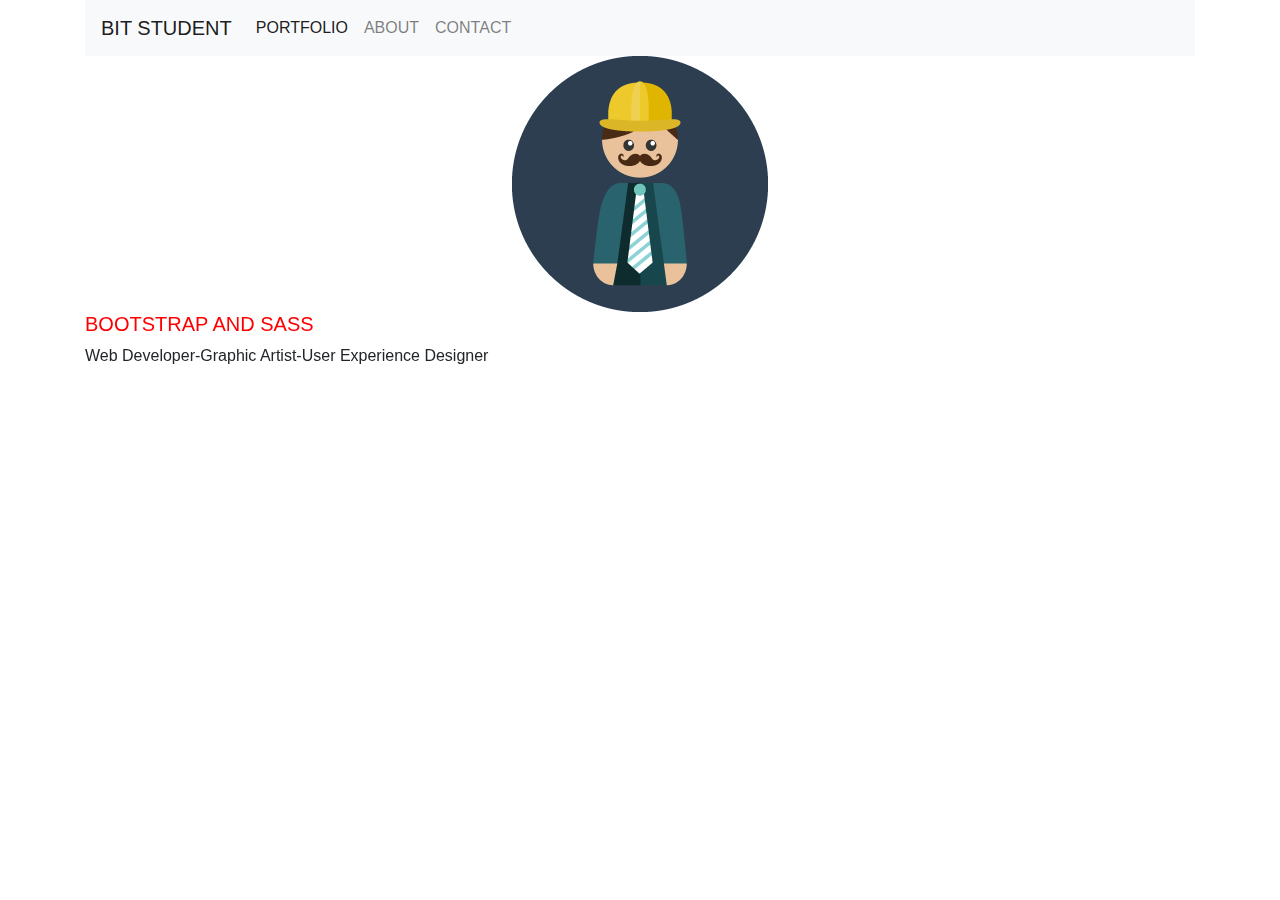
==== project2/index.html @ 1277da9d "bootstrap vezbe" ====
<!DOCTYPE html>
<html lang="en">

<head>
    <meta charset="UTF-8">
    <meta name="viewport" content="width=device-width, initial-scale=1.0">
    <meta http-equiv="X-UA-Compatible" content="ie=edge">
    <title>project2</title>
    <link rel="stylesheet" href="https://maxcdn.bootstrapcdn.com/bootstrap/4.0.0/css/bootstrap.min.css" integrity="sha384-Gn5384xqQ1aoWXA+058RXPxPg6fy4IWvTNh0E263XmFcJlSAwiGgFAW/dAiS6JXm"
        crossorigin="anonymous">
    <script src="https://maxcdn.bootstrapcdn.com/bootstrap/4.0.0/js/bootstrap.min.js" integrity="sha384-JZR6Spejh4U02d8jOt6vLEHfe/JQGiRRSQQxSfFWpi1MquVdAyjUar5+76PVCmYl"
        crossorigin="anonymous"></script>
    

</head>

<body>
    <div class="container">
        <div width:100%;>
            <nav class="navbar navbar-expand-lg navbar-light bg-light">
                <a class="navbar-brand" href="#">BIT STUDENT</a>
                <button class="navbar-toggler" type="button" data-toggle="collapse" data-target="#navbarNav" aria-controls="navbarNav" aria-expanded="false"
                    aria-label="Toggle navigation">
                    <span>MENU</span>
                    <span class="navbar-toggler-icon"></span>
                </button>
                <div class="collapse navbar-collapse" id="navbarNav">
                    <ul class="navbar-nav">
                        <li class="nav-item active">
                            <a class="nav-link" href="#">PORTFOLIO
                                <span class="sr-only">(current)</span>
                            </a>
                        </li>
                        <li class="nav-item">
                            <a class="nav-link" href="#">ABOUT</a>
                        </li>
                        <li class="nav-item">
                            <a class="nav-link" href="#">CONTACT</a>
                        </li>

                    </ul>
                </div>
            </nav>
        </div>
        <div class="row">
            <section class="col-sm-12">
                <div class="carousel slide" data-ride="carousel">
                    <div class="carousel-inner">
                        <div class="carousel-item active">
                            <img class="d-block mx-auto" src="./img/portfolio/profile.png" alt="...">
                            <div class="carousel-caption">
                            </div>
                            <h5 style="color:red">BOOTSTRAP AND SASS</h5>
                            <p>Web Developer-Graphic Artist-User Experience Designer</p>
                        </div>
                    </div>
                </div>
            </section>
        </div>


    </div>
    <script src="https://code.jquery.com/jquery-3.2.1.slim.min.js" integrity="sha384-KJ3o2DKtIkvYIK3UENzmM7KCkRr/rE9/Qpg6aAZGJwFDMVNA/GpGFF93hXpG5KkN"
    crossorigin="anonymous"></script>
<script src="https://cdnjs.cloudflare.com/ajax/libs/popper.js/1.12.9/umd/popper.min.js" integrity="sha384-ApNbgh9B+Y1QKtv3Rn7W3mgPxhU9K/ScQsAP7hUibX39j7fakFPskvXusvfa0b4Q"
    crossorigin="anonymous"></script>
</body>

</html>
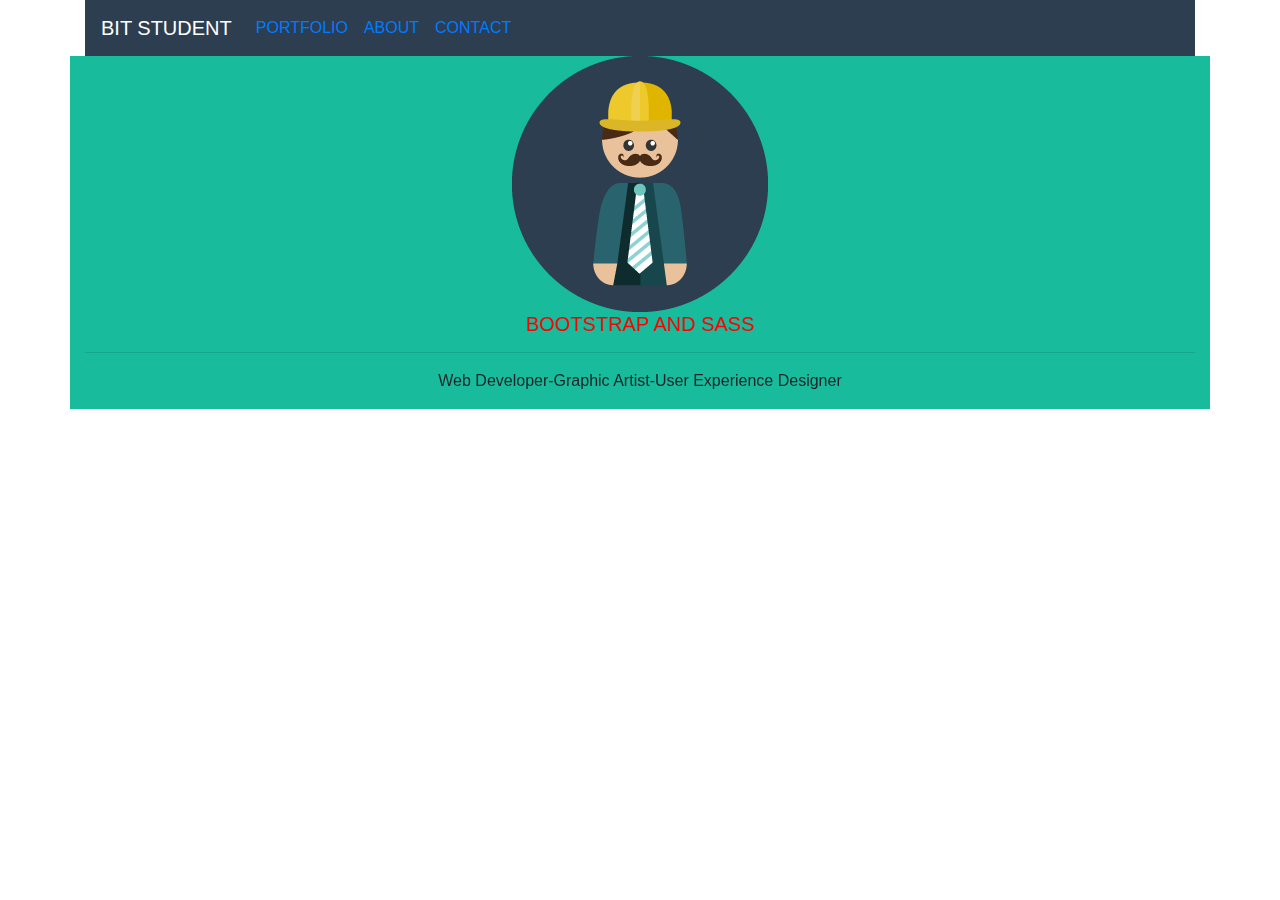
==== commit f2672828: "projekat2" ====
--- a/project2/index.html
+++ b/project2/index.html
@@ -6,6 +6,11 @@
     <meta name="viewport" content="width=device-width, initial-scale=1.0">
     <meta http-equiv="X-UA-Compatible" content="ie=edge">
     <title>project2</title>
+    <link rel="stylesheet" href="./css/main.css">
+    <script src="https://code.jquery.com/jquery-3.2.1.slim.min.js" integrity="sha384-KJ3o2DKtIkvYIK3UENzmM7KCkRr/rE9/Qpg6aAZGJwFDMVNA/GpGFF93hXpG5KkN"
+    crossorigin="anonymous"></script>
+<script src="https://cdnjs.cloudflare.com/ajax/libs/popper.js/1.12.9/umd/popper.min.js" integrity="sha384-ApNbgh9B+Y1QKtv3Rn7W3mgPxhU9K/ScQsAP7hUibX39j7fakFPskvXusvfa0b4Q"
+    crossorigin="anonymous"></script>
     <link rel="stylesheet" href="https://maxcdn.bootstrapcdn.com/bootstrap/4.0.0/css/bootstrap.min.css" integrity="sha384-Gn5384xqQ1aoWXA+058RXPxPg6fy4IWvTNh0E263XmFcJlSAwiGgFAW/dAiS6JXm"
         crossorigin="anonymous">
     <script src="https://maxcdn.bootstrapcdn.com/bootstrap/4.0.0/js/bootstrap.min.js" integrity="sha384-JZR6Spejh4U02d8jOt6vLEHfe/JQGiRRSQQxSfFWpi1MquVdAyjUar5+76PVCmYl"
@@ -16,12 +21,12 @@
 
 <body>
     <div class="container">
-        <div width:100%;>
-            <nav class="navbar navbar-expand-lg navbar-light bg-light">
+        <div class='prvi';>
+            <nav class="navbar navbar-expand-lg">
                 <a class="navbar-brand" href="#">BIT STUDENT</a>
                 <button class="navbar-toggler" type="button" data-toggle="collapse" data-target="#navbarNav" aria-controls="navbarNav" aria-expanded="false"
                     aria-label="Toggle navigation">
-                    <span>MENU</span>
+                    <span class='menu'>MENU</span>
                     <span class="navbar-toggler-icon"></span>
                 </button>
                 <div class="collapse navbar-collapse" id="navbarNav">
@@ -51,6 +56,7 @@
                             <div class="carousel-caption">
                             </div>
                             <h5 style="color:red">BOOTSTRAP AND SASS</h5>
+                            <hr>
                             <p>Web Developer-Graphic Artist-User Experience Designer</p>
                         </div>
                     </div>
@@ -60,10 +66,7 @@
 
 
     </div>
-    <script src="https://code.jquery.com/jquery-3.2.1.slim.min.js" integrity="sha384-KJ3o2DKtIkvYIK3UENzmM7KCkRr/rE9/Qpg6aAZGJwFDMVNA/GpGFF93hXpG5KkN"
-    crossorigin="anonymous"></script>
-<script src="https://cdnjs.cloudflare.com/ajax/libs/popper.js/1.12.9/umd/popper.min.js" integrity="sha384-ApNbgh9B+Y1QKtv3Rn7W3mgPxhU9K/ScQsAP7hUibX39j7fakFPskvXusvfa0b4Q"
-    crossorigin="anonymous"></script>
+   
 </body>
 
 </html>--- a/project2/css/main.css
+++ b/project2/css/main.css
@@ -0,0 +1,26 @@
+h5 {
+  text-align: center; }
+
+p {
+  text-align: center; }
+
+.row {
+  background-color: #18bc9c; }
+
+.prvi {
+  background-color: #2c3e50;
+  width: 100%; }
+
+.bg-light {
+  background-color: #2c3e50; }
+
+.navbar-brand {
+  color: white; }
+
+.menu {
+  color: white; }
+
+button.navbar-toggler {
+  padding-top: 10px; }
+
+/*# sourceMappingURL=main.css.map */
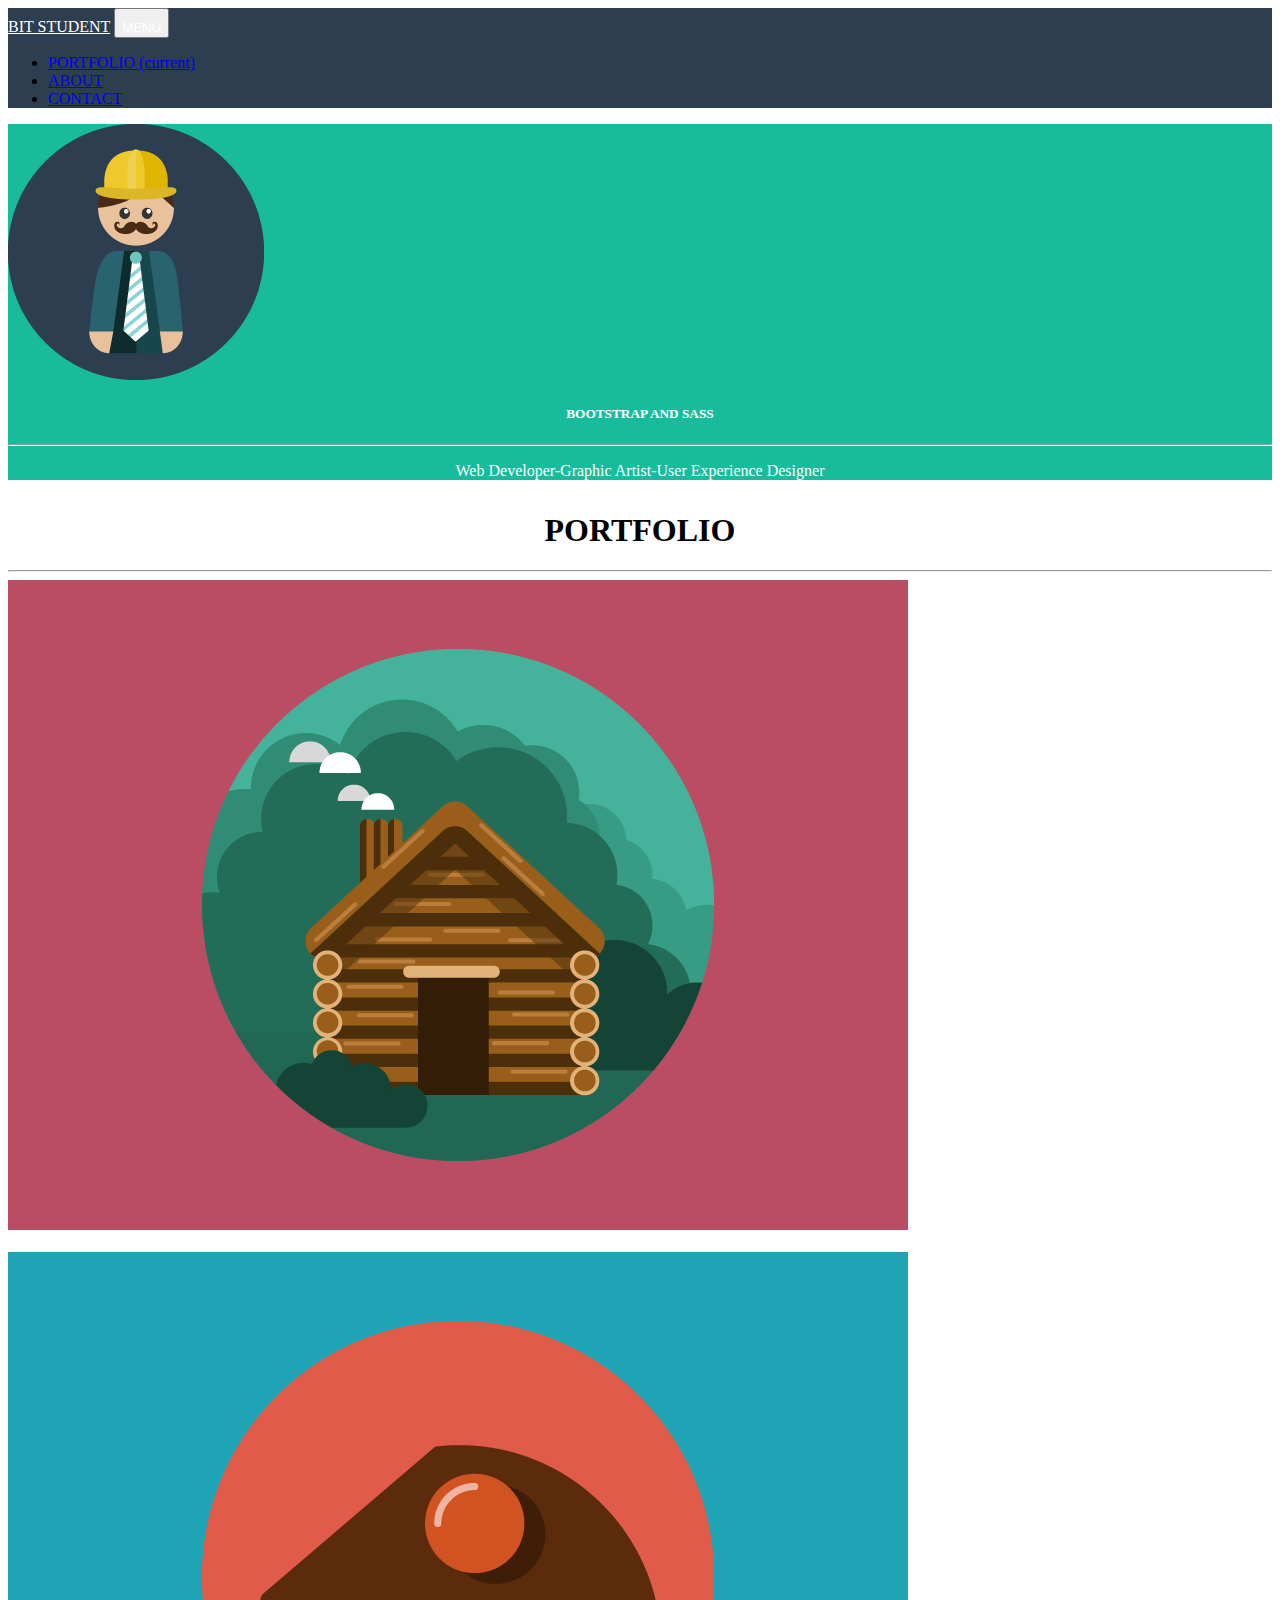
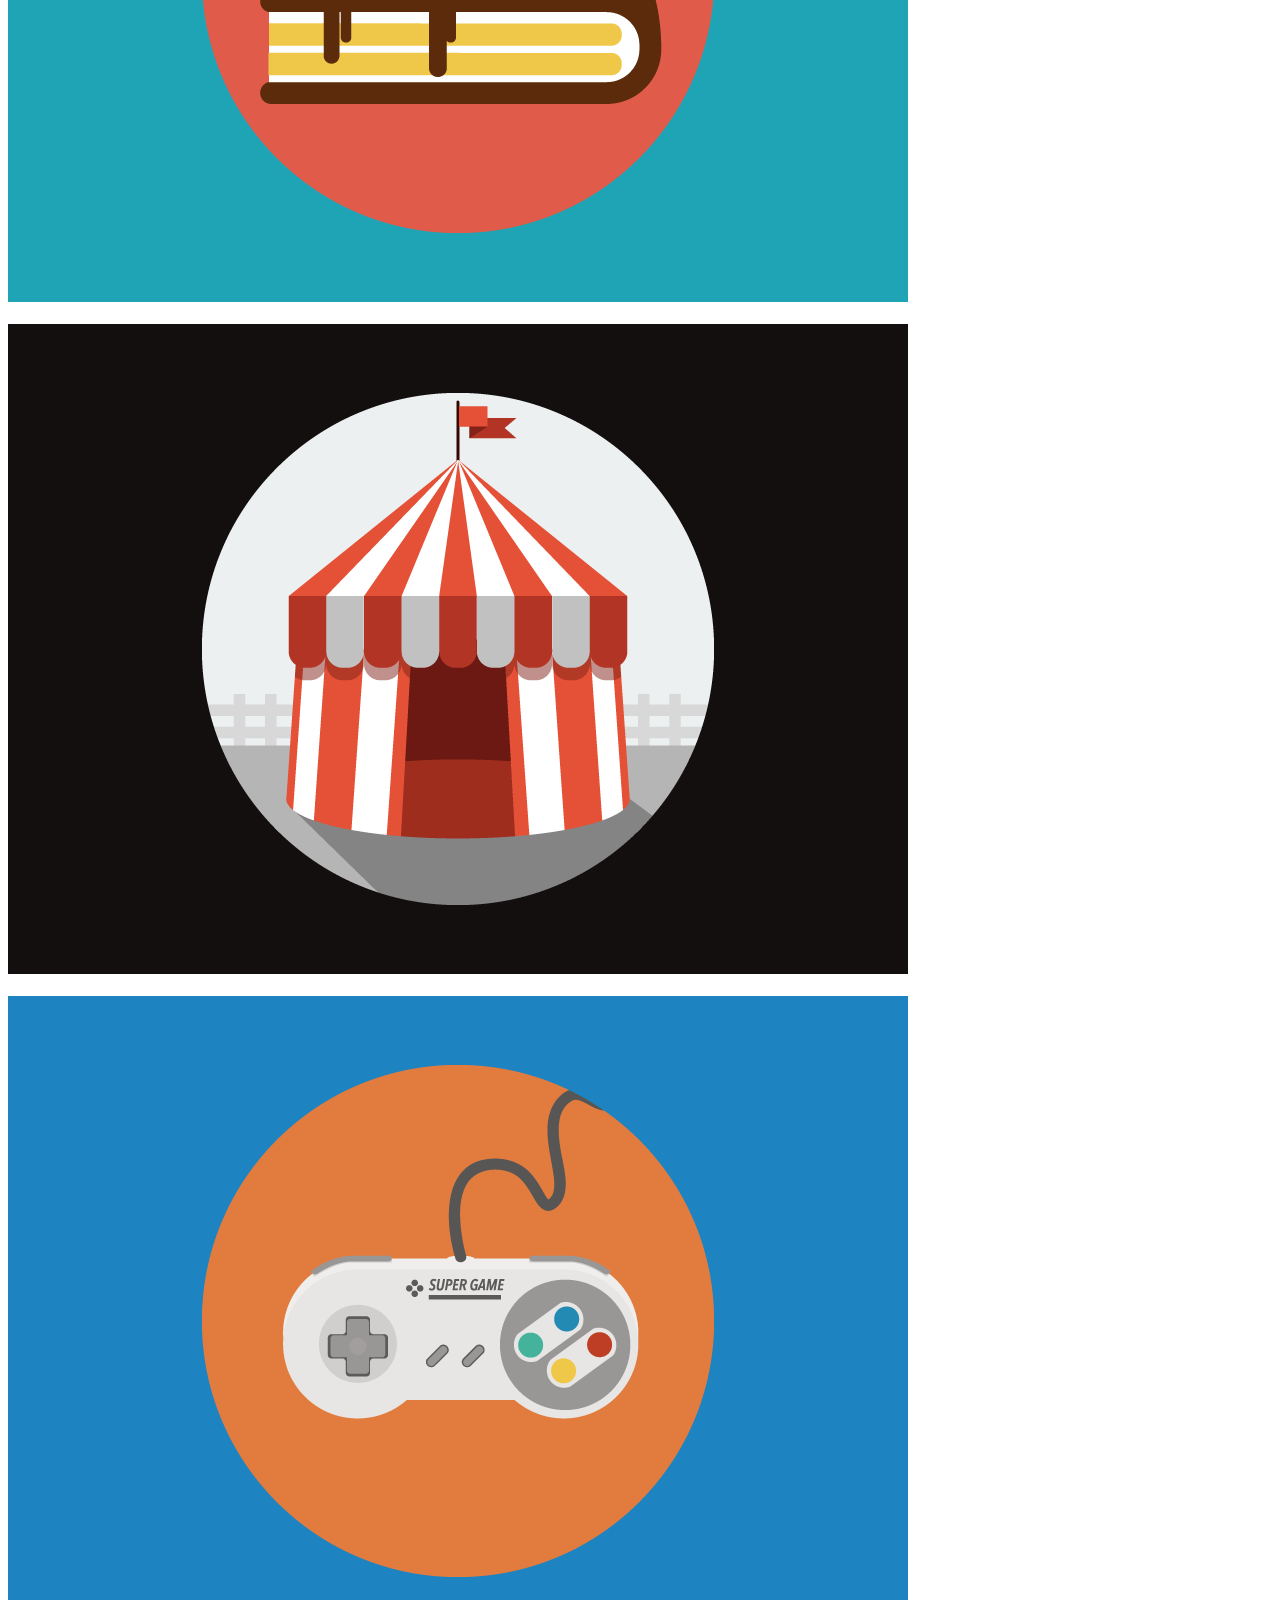
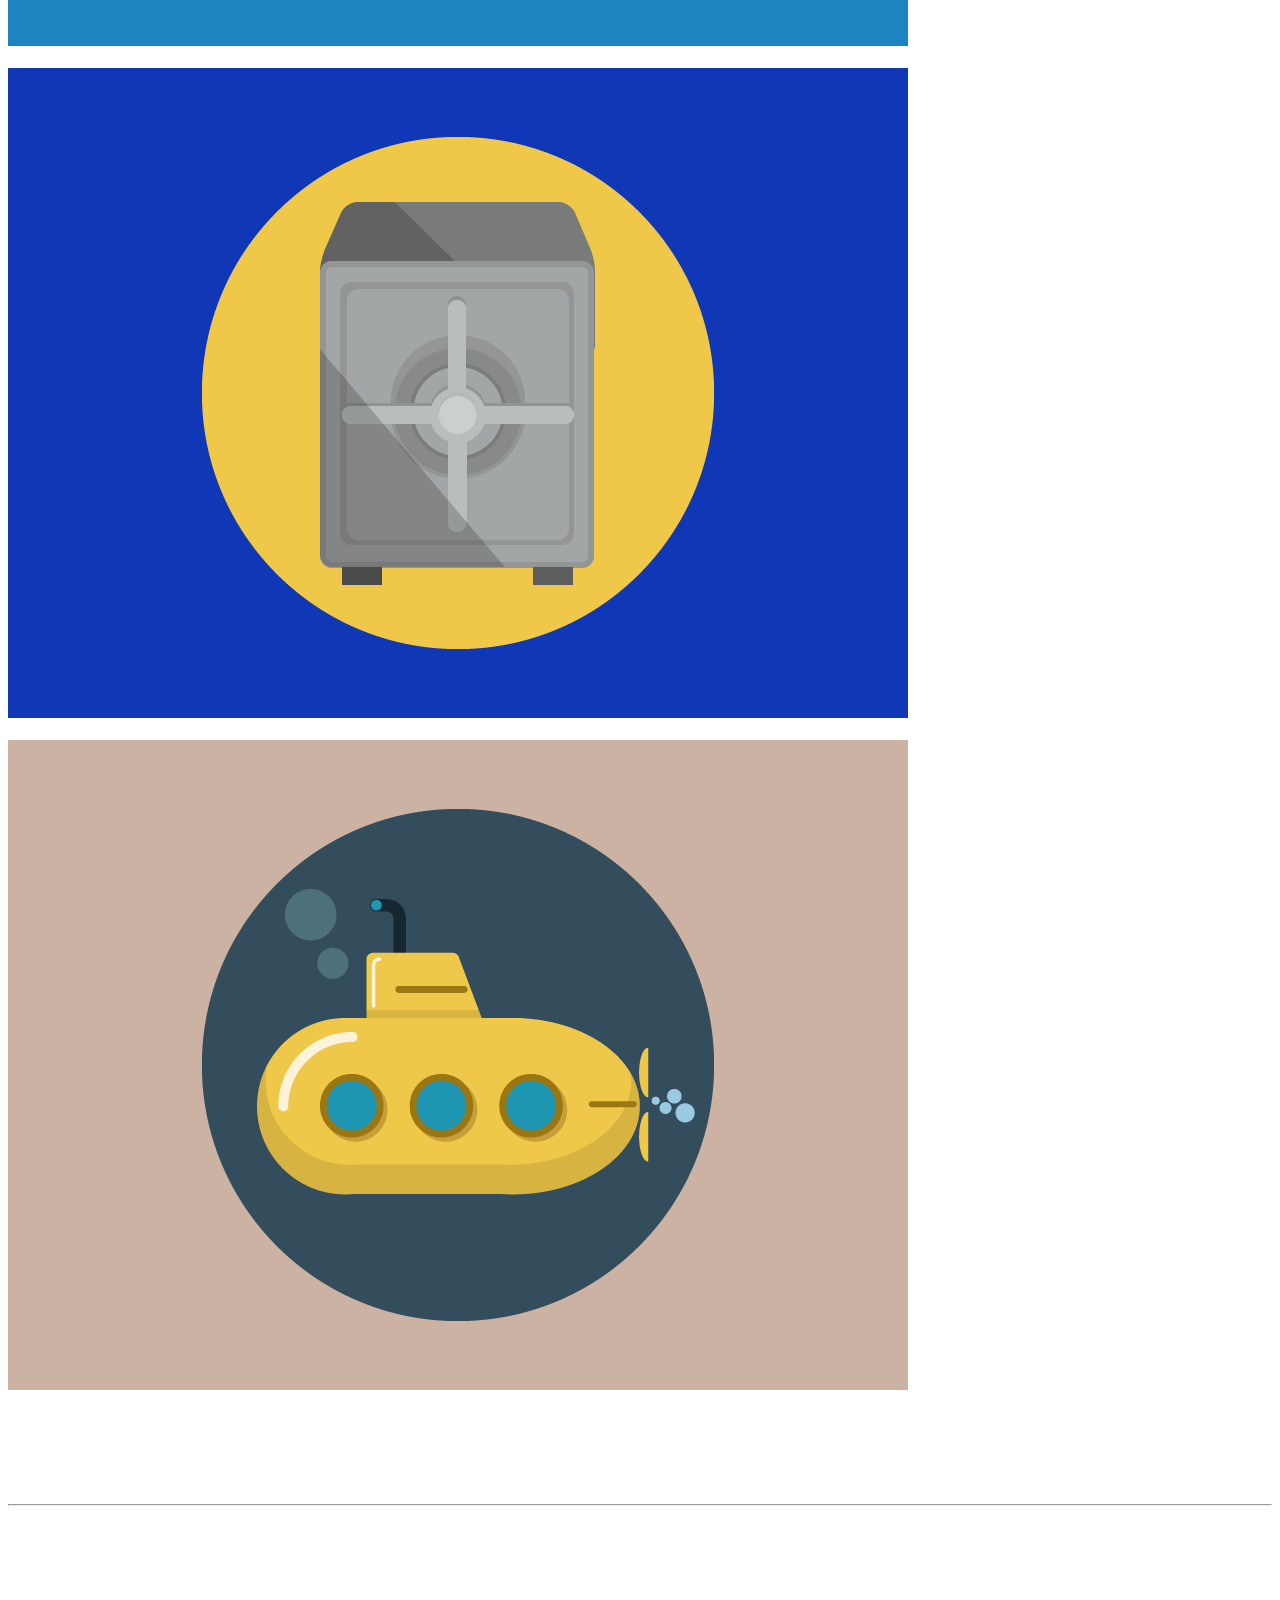
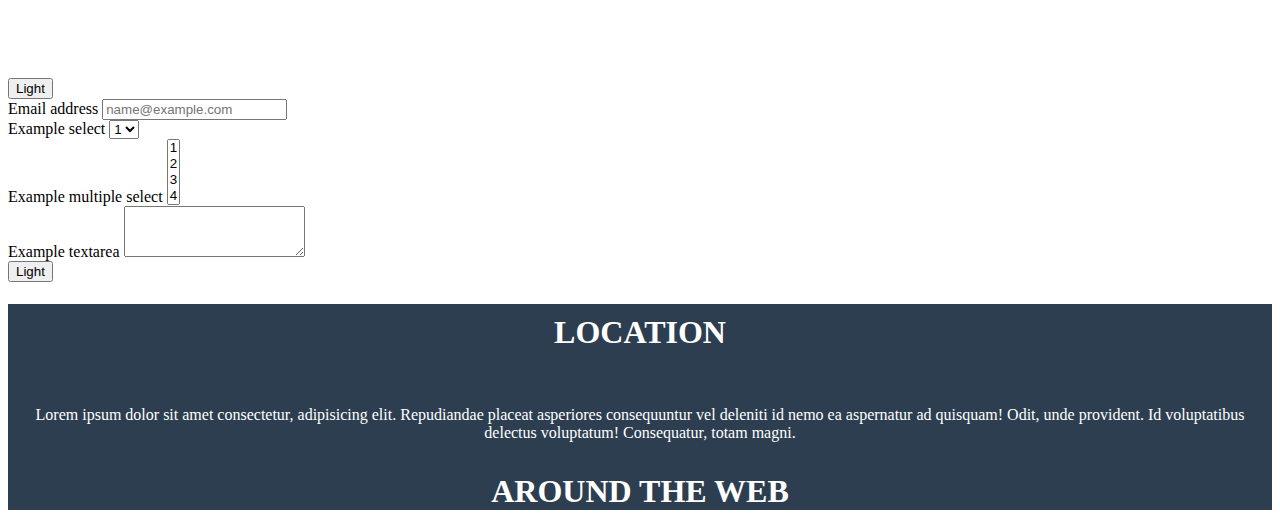
==== commit e43c0224: "dodatak" ====
--- a/project2/index.html
+++ b/project2/index.html
@@ -6,48 +6,39 @@
     <meta name="viewport" content="width=device-width, initial-scale=1.0">
     <meta http-equiv="X-UA-Compatible" content="ie=edge">
     <title>project2</title>
+
+
     <link rel="stylesheet" href="./css/main.css">
-    <script src="https://code.jquery.com/jquery-3.2.1.slim.min.js" integrity="sha384-KJ3o2DKtIkvYIK3UENzmM7KCkRr/rE9/Qpg6aAZGJwFDMVNA/GpGFF93hXpG5KkN"
-    crossorigin="anonymous"></script>
-<script src="https://cdnjs.cloudflare.com/ajax/libs/popper.js/1.12.9/umd/popper.min.js" integrity="sha384-ApNbgh9B+Y1QKtv3Rn7W3mgPxhU9K/ScQsAP7hUibX39j7fakFPskvXusvfa0b4Q"
-    crossorigin="anonymous"></script>
-    <link rel="stylesheet" href="https://maxcdn.bootstrapcdn.com/bootstrap/4.0.0/css/bootstrap.min.css" integrity="sha384-Gn5384xqQ1aoWXA+058RXPxPg6fy4IWvTNh0E263XmFcJlSAwiGgFAW/dAiS6JXm"
+    <link rel="stylesheet" href="https://maxcdn.bootstrapcdn.com/bootstrap/4.0-.0/css/bootstrap.min.css" integrity="sha384-Gn5384xqQ1aoWXA+058RXPxPg6fy4IWvTNh0E263XmFcJlSAwiGgFAW/dAiS6JXm"
         crossorigin="anonymous">
-    <script src="https://maxcdn.bootstrapcdn.com/bootstrap/4.0.0/js/bootstrap.min.js" integrity="sha384-JZR6Spejh4U02d8jOt6vLEHfe/JQGiRRSQQxSfFWpi1MquVdAyjUar5+76PVCmYl"
-        crossorigin="anonymous"></script>
-    
-
 </head>
 
 <body>
-    <div class="container">
-        <div class='prvi';>
-            <nav class="navbar navbar-expand-lg">
-                <a class="navbar-brand" href="#">BIT STUDENT</a>
-                <button class="navbar-toggler" type="button" data-toggle="collapse" data-target="#navbarNav" aria-controls="navbarNav" aria-expanded="false"
-                    aria-label="Toggle navigation">
-                    <span class='menu'>MENU</span>
-                    <span class="navbar-toggler-icon"></span>
-                </button>
-                <div class="collapse navbar-collapse" id="navbarNav">
-                    <ul class="navbar-nav">
-                        <li class="nav-item active">
-                            <a class="nav-link" href="#">PORTFOLIO
-                                <span class="sr-only">(current)</span>
-                            </a>
-                        </li>
-                        <li class="nav-item">
-                            <a class="nav-link" href="#">ABOUT</a>
-                        </li>
-                        <li class="nav-item">
-                            <a class="nav-link" href="#">CONTACT</a>
-                        </li>
-
-                    </ul>
-                </div>
-            </nav>
-        </div>
-        <div class="row">
+    <div class="container-fluid">
+        <nav class="navbar navbar-expand-lg prvi">
+            <a class="navbar-brand" href="#">BIT STUDENT</a>
+            <button class="navbar-toggler" type="button" data-toggle="collapse" data-target="#navbarNav" aria-controls="navbarNav" aria-expanded="false"
+                aria-label="Toggle navigation">
+                <span class='menu'>MENU</span>
+                <span class="navbar-toggler-icon"></span>
+            </button>
+            <div class="collapse navbar-collapse" id="navbarNav">
+                <ul class="navbar-nav">
+                    <li class="nav-item active">
+                        <a class="nav-link" href="#">PORTFOLIO
+                            <span class="sr-only">(current)</span>
+                        </a>
+                    </li>
+                    <li class="nav-item">
+                        <a class="nav-link" href="#">ABOUT</a>
+                    </li>
+                    <li class="nav-item">
+                        <a class="nav-link" href="#">CONTACT</a>
+                    </li>
+                </ul>
+            </div>
+        </nav>
+        <div class="row row-color-custom">
             <section class="col-sm-12">
                 <div class="carousel slide" data-ride="carousel">
                     <div class="carousel-inner">
@@ -55,18 +46,112 @@
                             <img class="d-block mx-auto" src="./img/portfolio/profile.png" alt="...">
                             <div class="carousel-caption">
                             </div>
-                            <h5 style="color:red">BOOTSTRAP AND SASS</h5>
+                            <h5 style="color:white">BOOTSTRAP AND SASS</h5>
                             <hr>
                             <p>Web Developer-Graphic Artist-User Experience Designer</p>
                         </div>
                     </div>
+            </section>
+            </div>
+        </div>
+        <h1>PORTFOLIO</h1>
+        <hr>
+
+        <div class="row row-p">
+            <section>
+                <div class=" col-10 offset-1">
+                    <img class="img-fluid" src="img/portfolio/cabin.png" alt="">
+                </div>
+                <br>
+                <div class="col-10 offset-1">
+                    <img class="img-fluid" src="img/portfolio/cake.png" alt="">
+                </div>
+                <br>
+                <div class="col-10 offset-1">
+                    <img class="img-fluid" src="img/portfolio/circus.png" alt="">
+                </div>
+                <br>
+                <div class="col-10 offset-1">
+                    <img class="img-fluid" src="img/portfolio/game.png" alt="">
+                </div>
+                <br>
+                <div class="col-10 offset-1">
+                    <img class="img-fluid" src="img/portfolio/safe.png" alt="">
+                </div>
+                <br>
+                <div class="col-10 offset-1">
+                    <img class="img-fluid" src="img/portfolio/submarine.png" alt="">
                 </div>
             </section>
         </div>
 
+        <div class='row'>
+            <div class="col">
+                <h1 class="h-white">ABOUT</h1>
+                <hr>
+                <p>Lorem ipsum dolor sit amet consectetur adipisicing elit. Molestias nesciunt et nihil pariatur assumenda fugiat
+                    impedit minima nemo dicta error ullam, iste tempore illo quos obcaecati odio veniam laborum eum.</p>
+                <br>
+                <p>Lorem ipsum dolor sit amet consectetur adipisicing elit. Molestias nesciunt et nihil pariatur assumenda fugiat
+                    impedit minima nemo dicta error ullam, iste tempore illo quos obcaecati odio veniam laborum eum.</p>
+                <br>
+                <button type="button" class="mx-auto d-block">Light</button>
 
+            </div>
+
+        </div>
+        <div class="row">
+            <form class="col-12">
+                <div class="form-group">
+                    <label for="exampleFormControlInput1">Email address</label>
+                    <input type="email" class="form-control" id="exampleFormControlInput1" placeholder="name@example.com">
+                </div>
+                <div class="form-group">
+                    <label for="exampleFormControlSelect1">Example select</label>
+                    <select class="form-control" id="exampleFormControlSelect1">
+                        <option>1</option>
+                        <option>2</option>
+                        <option>3</option>
+                        <option>4</option>
+                        <option>5</option>
+                    </select>
+                </div>
+                <div class="form-group">
+                    <label for="exampleFormControlSelect2">Example multiple select</label>
+                    <select multiple class="form-control" id="exampleFormControlSelect2">
+                        <option>1</option>
+                        <option>2</option>
+                        <option>3</option>
+                        <option>4</option>
+                        <option>5</option>
+                    </select>
+                </div>
+                <div class="form-group">
+                    <label for="exampleFormControlTextarea1">Example textarea</label>
+                    <textarea class="form-control" id="exampleFormControlTextarea1" rows="3"></textarea>
+                </div>
+                <button type="button" class="mx-auto d-block">Light</button>
+
+            </form>
+        </div>
+        <footer>
+            <h1 class='h-white'>LOCATION</h1>
+            <br>
+            <p>Lorem ipsum dolor sit amet consectetur, adipisicing elit. Repudiandae placeat asperiores consequuntur vel deleniti
+                id nemo ea aspernatur ad quisquam! Odit, unde provident. Id voluptatibus delectus voluptatum! Consequatur,
+                totam magni.
+            </p>
+            <h1 class="h-white">AROUND THE WEB</h1>
+        </footer>
     </div>
-   
+    </div>
+    <script src="https://code.jquery.com/jquery-3.2.1.slim.min.js" integrity="sha384-KJ3o2DKtIkvYIK3UENzmM7KCkRr/rE9/Qpg6aAZGJwFDMVNA/GpGFF93hXpG5KkN"
+        crossorigin="anonymous"></script>
+    <script src="https://cdnjs.cloudflare.com/ajax/libs/popper.js/1.12.9/umd/popper.min.js" integrity="sha384-ApNbgh9B+Y1QKtv3Rn7W3mgPxhU9K/ScQsAP7hUibX39j7fakFPskvXusvfa0b4Q"
+        crossorigin="anonymous"></script>
+    <script src="https://maxcdn.bootstrapcdn.com/bootstrap/4.0.0/js/bootstrap.min.js" integrity="sha384-JZR6Spejh4U02d8jOt6vLEHfe/JQGiRRSQQxSfFWpi1MquVdAyjUar5+76PVCmYl"
+        crossorigin="anonymous"></script>
+
 </body>
 
 </html>--- a/project2/css/main.css
+++ b/project2/css/main.css
@@ -1,15 +1,22 @@
+* {
+  box-sizing: border-box; }
+
+h1 {
+  text-align: center;
+  padding-top: 10px; }
+
 h5 {
   text-align: center; }
 
 p {
-  text-align: center; }
+  text-align: center;
+  color: white; }
 
-.row {
+.row-color-custom {
   background-color: #18bc9c; }
 
 .prvi {
-  background-color: #2c3e50;
-  width: 100%; }
+  background-color: #2c3e50; }
 
 .bg-light {
   background-color: #2c3e50; }
@@ -23,4 +30,23 @@
 button.navbar-toggler {
   padding-top: 10px; }
 
+.row2 {
+  padding-top: 5px; }
+
+h1 {
+  text-align: center; }
+
+.h-white {
+  color: white; }
+
+footer {
+  background-color: #2c3e50; }
+
+.row-p {
+  padding-bottom: 20px; }
+
+.row {
+  margin-left: 0px !important;
+  margin-right: 0px !important; }
+
 /*# sourceMappingURL=main.css.map */
